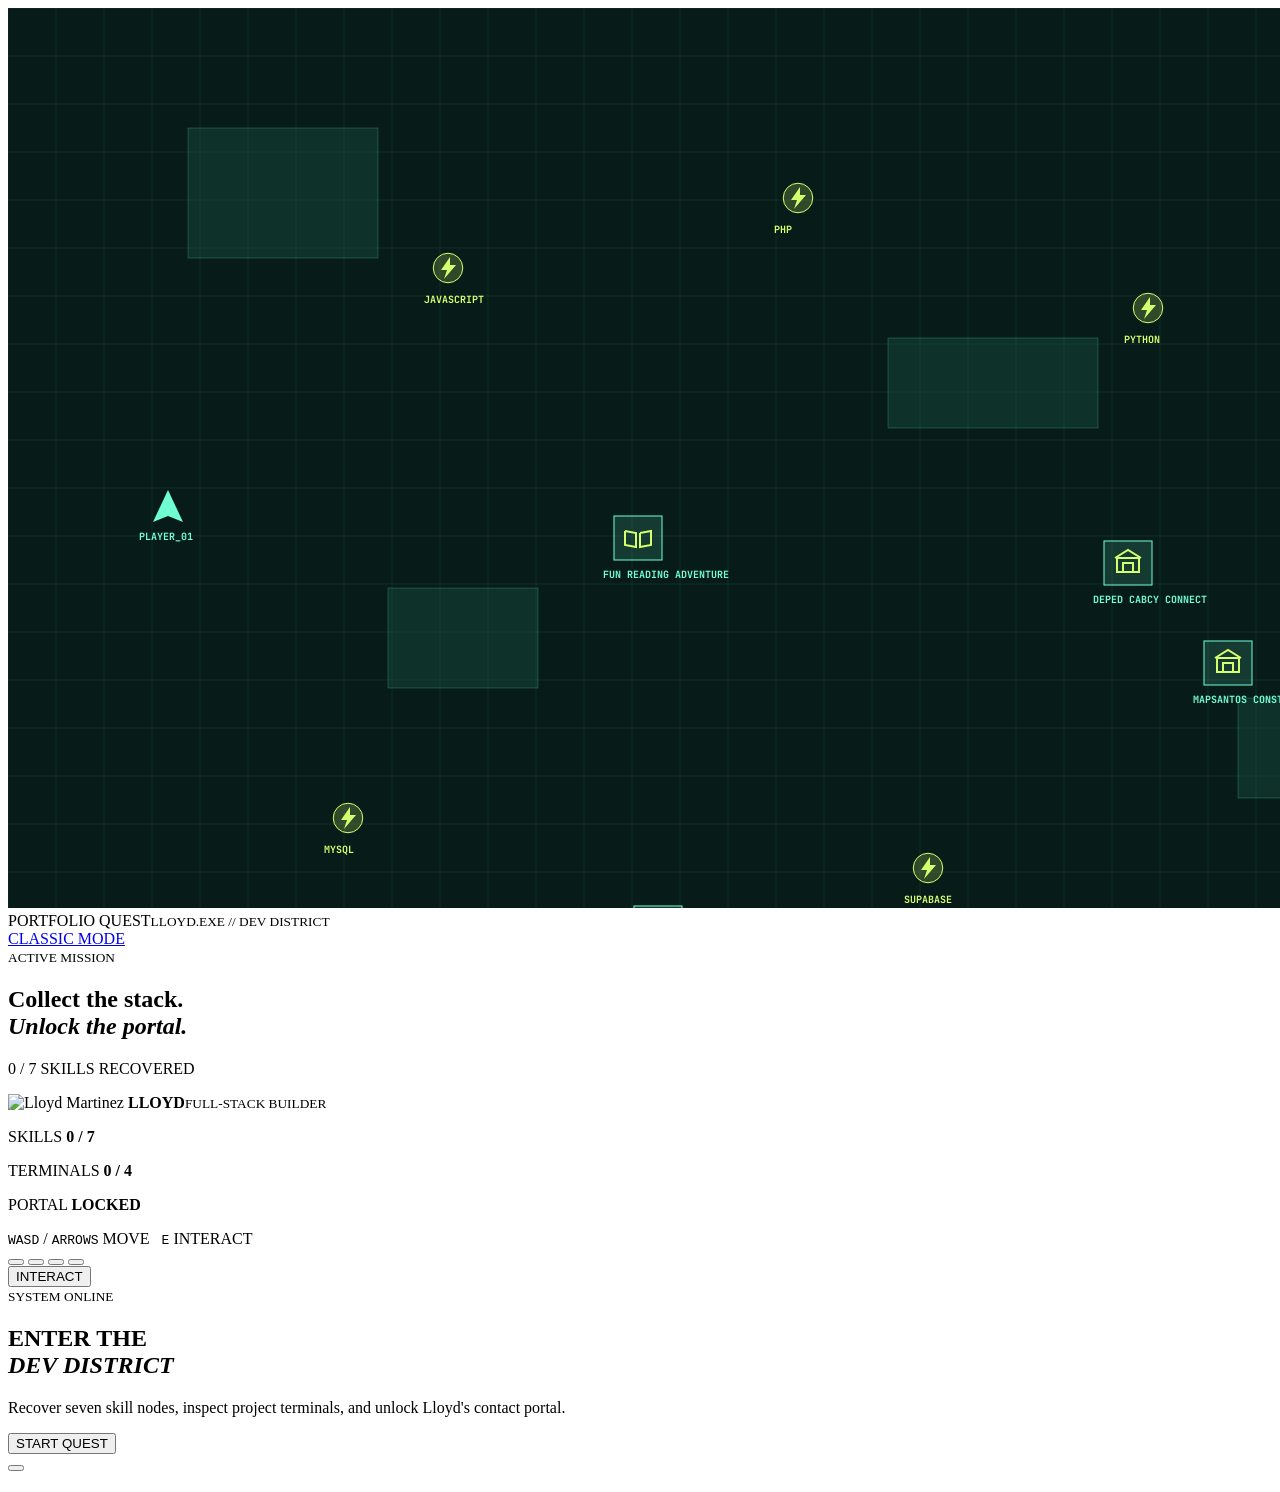
==== game.html @ 9c816c5e "updated Portfolio" ====
<!doctype html>
<html lang="en">
  <head>
    <meta charset="UTF-8" />
    <meta name="viewport" content="width=device-width, initial-scale=1.0" />
    <title>Lloyd Martinez - Full-stack Developer</title>
    <link rel="icon" type="image/x-icon" href="me.webp" />
    <link rel="preconnect" href="https://fonts.googleapis.com" />
    <link
      href="https://fonts.googleapis.com/css2?family=Rajdhani:wght@600;700&family=Outfit:wght@400;500&family=JetBrains+Mono:wght@500;700&display=swap"
      rel="stylesheet"
    />
    <link rel="stylesheet" href="assets/fonts/fontawesome-all.min.css" />
    <link rel="stylesheet" href="assets/game.css" />
  </head>
  <body>
    <main class="game-shell">
      <canvas id="game-canvas" aria-label="Portfolio Quest game world"></canvas>
      <header class="top-hud">
        <div class="brand">
          <b><i class="fas fa-code" aria-hidden="true"></i></b
          ><span>PORTFOLIO QUEST<small>LLOYD.EXE // DEV DISTRICT</small></span>
        </div>
        <a href="index.html"
          ><i class="fas fa-arrow-left" aria-hidden="true"></i> CLASSIC MODE</a
        >
      </header>
      <section class="mission">
        <small
          ><i class="fas fa-crosshairs" aria-hidden="true"></i> ACTIVE
          MISSION</small
        >
        <h1>Collect the stack.<br /><em>Unlock the portal.</em></h1>
        <div class="track"><i id="progress-fill"></i></div>
        <p id="progress-text">0 / 7 SKILLS RECOVERED</p>
      </section>
      <aside class="profile">
        <img src="me.webp" alt="Lloyd Martinez" />
        <strong>LLOYD</strong><small>FULL-STACK BUILDER</small>
        <p>
          <span><i class="fas fa-bolt" aria-hidden="true"></i> SKILLS</span>
          <b id="skill-count">0 / 7</b>
        </p>
        <p>
          <span
            ><i class="fas fa-laptop-code" aria-hidden="true"></i>
            TERMINALS</span
          >
          <b id="terminal-count">0 / 4</b>
        </p>
        <p>
          <span
            ><i class="fas fa-lock" id="portal-icon" aria-hidden="true"></i>
            PORTAL</span
          >
          <b id="portal-status">LOCKED</b>
        </p>
      </aside>
      <div class="controls">
        <i class="fas fa-gamepad" aria-hidden="true"></i> <kbd>WASD</kbd> /
        <kbd>ARROWS</kbd> MOVE &nbsp; <kbd>E</kbd> INTERACT
      </div>
      <div class="prompt" id="prompt" aria-live="polite"></div>
      <section class="touch-controls" aria-label="Touch game controls">
        <div class="dpad">
          <button
            class="touch-button dpad-up"
            type="button"
            data-key="arrowup"
            aria-label="Move up"
          >
            <i class="fas fa-chevron-up" aria-hidden="true"></i>
          </button>
          <button
            class="touch-button dpad-left"
            type="button"
            data-key="arrowleft"
            aria-label="Move left"
          >
            <i class="fas fa-chevron-left" aria-hidden="true"></i>
          </button>
          <button
            class="touch-button dpad-down"
            type="button"
            data-key="arrowdown"
            aria-label="Move down"
          >
            <i class="fas fa-chevron-down" aria-hidden="true"></i>
          </button>
          <button
            class="touch-button dpad-right"
            type="button"
            data-key="arrowright"
            aria-label="Move right"
          >
            <i class="fas fa-chevron-right" aria-hidden="true"></i>
          </button>
        </div>
        <button
          class="touch-button interact-button"
          id="touch-interact"
          type="button"
          aria-label="Interact"
        >
          <i class="fas fa-hand-pointer" aria-hidden="true"></i
          ><span>INTERACT</span>
        </button>
      </section>
      <section class="overlay" id="start-screen">
        <article>
          <small
            ><i class="fas fa-power-off" aria-hidden="true"></i> SYSTEM
            ONLINE</small
          >
          <h2>ENTER THE<br /><em>DEV DISTRICT</em></h2>
          <p>
            Recover seven skill nodes, inspect project terminals, and unlock
            Lloyd's contact portal.
          </p>
          <button id="start-button">
            START QUEST <i class="fas fa-arrow-right" aria-hidden="true"></i>
          </button>
        </article>
      </section>
      <section class="overlay hidden" id="dialog">
        <article>
          <button class="close" id="dialog-close" aria-label="Close dialog">
            <i class="fas fa-times" aria-hidden="true"></i>
          </button>
          <small id="dialog-label"></small>
          <h2 id="dialog-title"></h2>
          <p id="dialog-copy"></p>
          <div class="tags" id="dialog-tags"></div>
          <div class="actions" id="dialog-actions"></div>
        </article>
      </section>
    </main>
    <script src="assets/game.js"></script>
  </body>
</html>
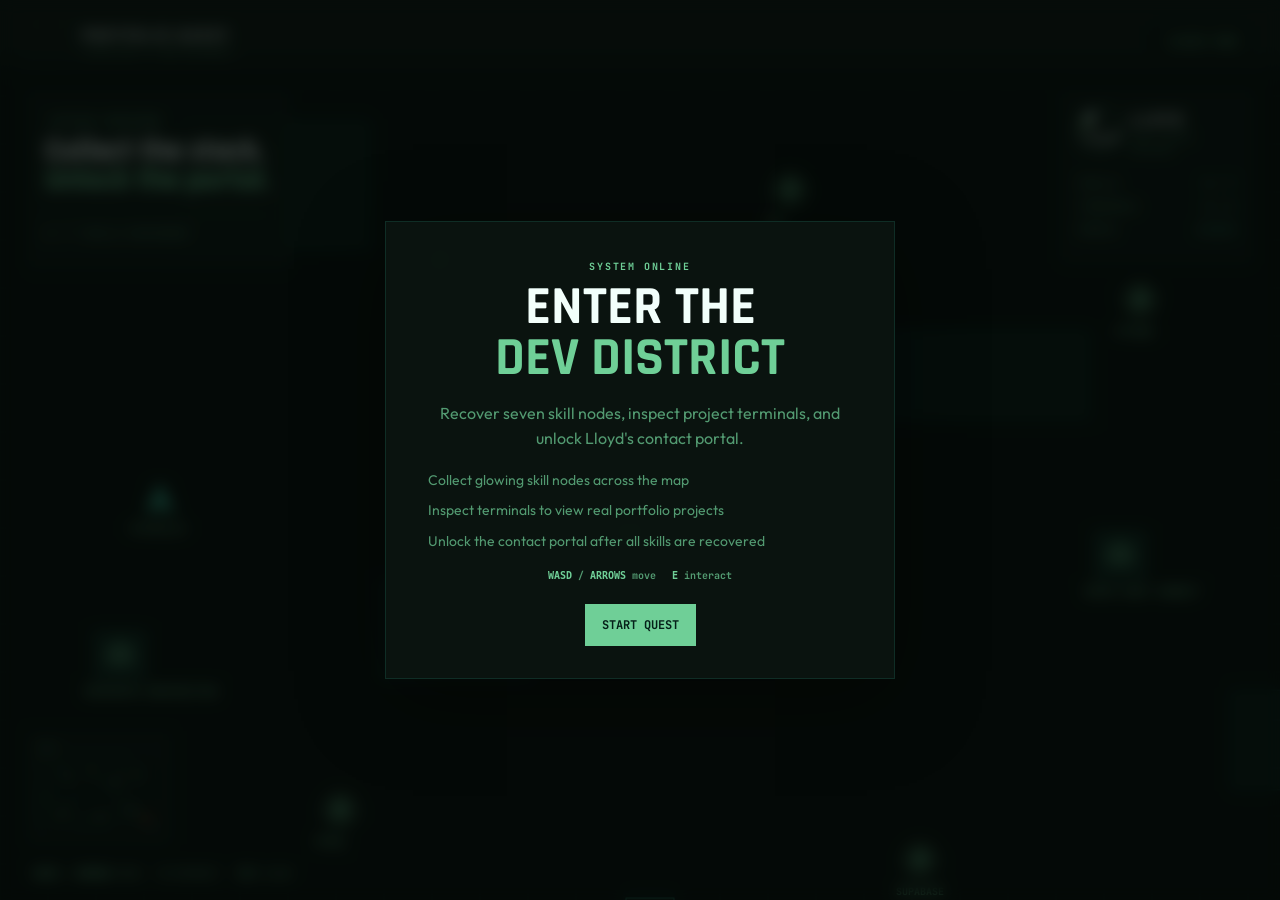
==== commit b30810f2: "Final updates" ====
--- a/game.html
+++ b/game.html
@@ -2,8 +2,13 @@
 <html lang="en">
   <head>
     <meta charset="UTF-8" />
-    <meta name="viewport" content="width=device-width, initial-scale=1.0" />
-    <title>Lloyd Martinez - Full-stack Developer</title>
+    <meta name="viewport" content="width=device-width, initial-scale=1.0, viewport-fit=cover" />
+    <title>Portfolio Quest | Lloyd Martinez</title>
+    <meta
+      name="description"
+      content="Explore the Dev District — collect skill nodes, inspect project terminals, and unlock Lloyd Martinez's contact portal."
+    />
+    <meta name="theme-color" content="#050a08" />
     <link rel="icon" type="image/x-icon" href="me.webp" />
     <link rel="preconnect" href="https://fonts.googleapis.com" />
     <link
@@ -14,53 +19,84 @@
     <link rel="stylesheet" href="assets/game.css" />
   </head>
   <body>
-    <main class="game-shell">
-      <canvas id="game-canvas" aria-label="Portfolio Quest game world"></canvas>
+    <noscript>
+      <p class="noscript">
+        Portfolio Quest requires JavaScript. Enable it to explore the Dev District,
+        or <a href="index.html">view the classic portfolio</a>.
+      </p>
+    </noscript>
+
+    <main class="game-shell" role="application" aria-label="Portfolio Quest game">
+      <canvas id="game-canvas" tabindex="-1" aria-label="Portfolio Quest game world"></canvas>
+
       <header class="top-hud">
         <div class="brand">
-          <b><i class="fas fa-code" aria-hidden="true"></i></b
-          ><span>PORTFOLIO QUEST<small>LLOYD.EXE // DEV DISTRICT</small></span>
+          <b><i class="fas fa-code" aria-hidden="true"></i></b>
+          <span>
+            PORTFOLIO QUEST
+            <small>LLOYD.EXE // DEV DISTRICT</small>
+          </span>
         </div>
-        <a href="index.html"
-          ><i class="fas fa-arrow-left" aria-hidden="true"></i> CLASSIC MODE</a
-        >
+        <a href="index.html" class="classic-link">
+          <i class="fas fa-arrow-left" aria-hidden="true"></i> CLASSIC MODE
+        </a>
       </header>
-      <section class="mission">
-        <small
-          ><i class="fas fa-crosshairs" aria-hidden="true"></i> ACTIVE
-          MISSION</small
-        >
-        <h1>Collect the stack.<br /><em>Unlock the portal.</em></h1>
-        <div class="track"><i id="progress-fill"></i></div>
+
+      <section class="mission" aria-labelledby="mission-heading">
+        <small>
+          <i class="fas fa-crosshairs" aria-hidden="true"></i> ACTIVE MISSION
+        </small>
+        <h1 id="mission-heading">
+          Collect the stack.<br /><em>Unlock the portal.</em>
+        </h1>
+        <div class="track" role="progressbar" aria-valuemin="0" aria-valuemax="7" aria-valuenow="0" id="skill-progress">
+          <i id="progress-fill"></i>
+        </div>
         <p id="progress-text">0 / 7 SKILLS RECOVERED</p>
       </section>
-      <aside class="profile">
-        <img src="me.webp" alt="Lloyd Martinez" />
-        <strong>LLOYD</strong><small>FULL-STACK BUILDER</small>
+
+      <aside class="profile" aria-label="Player status">
+        <img src="me.webp" alt="Lloyd Martinez" width="42" height="42" />
+        <strong>LLOYD</strong>
+        <small>FULL-STACK BUILDER</small>
         <p>
           <span><i class="fas fa-bolt" aria-hidden="true"></i> SKILLS</span>
           <b id="skill-count">0 / 7</b>
         </p>
         <p>
-          <span
-            ><i class="fas fa-laptop-code" aria-hidden="true"></i>
-            TERMINALS</span
-          >
-          <b id="terminal-count">0 / 4</b>
+          <span>
+            <i class="fas fa-laptop-code" aria-hidden="true"></i> TERMINALS
+          </span>
+          <b id="terminal-count">0 / 5</b>
         </p>
         <p>
-          <span
-            ><i class="fas fa-lock" id="portal-icon" aria-hidden="true"></i>
-            PORTAL</span
-          >
+          <span>
+            <i class="fas fa-lock" id="portal-icon" aria-hidden="true"></i>
+            PORTAL
+          </span>
           <b id="portal-status">LOCKED</b>
         </p>
       </aside>
-      <div class="controls">
-        <i class="fas fa-gamepad" aria-hidden="true"></i> <kbd>WASD</kbd> /
-        <kbd>ARROWS</kbd> MOVE &nbsp; <kbd>E</kbd> INTERACT
+
+      <div class="minimap-wrap" aria-hidden="true">
+        <small>MAP</small>
+        <canvas id="minimap" width="120" height="74"></canvas>
       </div>
-      <div class="prompt" id="prompt" aria-live="polite"></div>
+
+      <div class="controls" aria-label="Keyboard controls">
+        <i class="fas fa-gamepad" aria-hidden="true"></i>
+        <kbd>WASD</kbd> / <kbd>ARROWS</kbd> MOVE &nbsp;
+        <kbd>E</kbd> INTERACT &nbsp;
+        <kbd>ESC</kbd> CLOSE
+      </div>
+
+      <div class="prompt" id="prompt" role="status" aria-live="polite"></div>
+
+      <div class="skill-toast" id="skill-toast" role="status" aria-live="assertive" aria-atomic="true">
+        <i class="fas fa-bolt" aria-hidden="true"></i>
+        <span id="skill-toast-text">SKILL RECOVERED</span>
+      </div>
+
       <section class="touch-controls" aria-label="Touch game controls">
         <div class="dpad">
           <button
@@ -102,29 +138,55 @@
           type="button"
           aria-label="Interact"
         >
-          <i class="fas fa-hand-pointer" aria-hidden="true"></i
-          ><span>INTERACT</span>
+          <i class="fas fa-hand-pointer" aria-hidden="true"></i>
+          <span>INTERACT</span>
         </button>
       </section>
-      <section class="overlay" id="start-screen">
+
+      <section class="overlay" id="start-screen" aria-labelledby="start-heading">
         <article>
-          <small
-            ><i class="fas fa-power-off" aria-hidden="true"></i> SYSTEM
-            ONLINE</small
-          >
-          <h2>ENTER THE<br /><em>DEV DISTRICT</em></h2>
+          <small>
+            <i class="fas fa-power-off" aria-hidden="true"></i> SYSTEM ONLINE
+          </small>
+          <h2 id="start-heading">ENTER THE<br /><em>DEV DISTRICT</em></h2>
           <p>
             Recover seven skill nodes, inspect project terminals, and unlock
             Lloyd's contact portal.
           </p>
-          <button id="start-button">
+          <ul class="quest-brief">
+            <li>
+              <i class="fas fa-bolt" aria-hidden="true"></i>
+              Collect glowing skill nodes across the map
+            </li>
+            <li>
+              <i class="fas fa-laptop-code" aria-hidden="true"></i>
+              Inspect terminals to view real portfolio projects
+            </li>
+            <li>
+              <i class="fas fa-lock-open" aria-hidden="true"></i>
+              Unlock the contact portal after all skills are recovered
+            </li>
+          </ul>
+          <div class="start-controls">
+            <span><kbd>WASD</kbd> / <kbd>ARROWS</kbd> move</span>
+            <span><kbd>E</kbd> interact</span>
+          </div>
+          <button id="start-button" type="button">
             START QUEST <i class="fas fa-arrow-right" aria-hidden="true"></i>
           </button>
         </article>
       </section>
-      <section class="overlay hidden" id="dialog">
+
+      <section
+        class="overlay hidden"
+        id="dialog"
+        role="dialog"
+        aria-modal="true"
+        aria-labelledby="dialog-title"
+        aria-describedby="dialog-copy"
+      >
         <article>
-          <button class="close" id="dialog-close" aria-label="Close dialog">
+          <button class="close" id="dialog-close" type="button" aria-label="Close dialog">
             <i class="fas fa-times" aria-hidden="true"></i>
           </button>
           <small id="dialog-label"></small>
@@ -135,6 +197,7 @@
         </article>
       </section>
     </main>
+
     <script src="assets/game.js"></script>
   </body>
 </html>
--- a/assets/game.css
+++ b/assets/game.css
@@ -0,0 +1,628 @@
+:root {
+  --mint: #6fcf97;      /* portfolio --accent */
+  --lime: #2fa084;      /* portfolio --secondary */
+  --ink: #050a08;       /* portfolio --text (inverted bg) */
+  --ink2: #0b1410;      /* slightly lighter dark panel */
+  --ink3: #0f1f19;      /* card/panel bg */
+  --line: rgba(31, 111, 95, 0.28);   /* portfolio --primary tinted */
+  --muted: rgba(111, 207, 151, 0.72); /* accent at low opacity */
+}
+
+* {
+  box-sizing: border-box;
+}
+
+html,
+body,
+.game-shell {
+  width: 100%;
+  height: 100%;
+  margin: 0;
+  overflow: hidden;
+}
+
+body {
+  background: var(--ink);
+  color: #f2fffb;
+  font-family: "Outfit", sans-serif;
+}
+
+canvas {
+  display: block;
+  width: 100%;
+  height: 100%;
+}
+
+.noscript {
+  position: fixed;
+  inset: 0;
+  z-index: 99;
+  display: grid;
+  place-items: center;
+  padding: 24px;
+  margin: 0;
+  background: var(--ink);
+  color: #f2fffb;
+  font: 500 16px "Outfit", sans-serif;
+  text-align: center;
+}
+
+.noscript a {
+  color: var(--mint);
+}
+
+.top-hud,
+.mission,
+.profile,
+.controls,
+.prompt,
+.touch-controls,
+.minimap-wrap,
+.skill-toast {
+  position: absolute;
+  z-index: 3;
+}
+
+.top-hud {
+  top: 0;
+  left: 0;
+  right: 0;
+  display: flex;
+  justify-content: space-between;
+  align-items: center;
+  padding: 20px 28px;
+  background: linear-gradient(var(--ink2) 60%, transparent);
+}
+
+.brand {
+  display: flex;
+  gap: 12px;
+  align-items: center;
+  font: 700 16px "Rajdhani";
+  letter-spacing: .14em;
+}
+
+.brand b {
+  display: grid;
+  width: 42px;
+  height: 42px;
+  place-items: center;
+  border: 1px solid var(--line);
+  color: var(--mint);
+  font: 700 14px "JetBrains Mono";
+}
+
+.brand small,
+.profile small {
+  display: block;
+  color: var(--muted);
+  font: 500 9px "JetBrains Mono";
+  letter-spacing: .12em;
+}
+
+.top-hud a,
+.actions a,
+.actions button {
+  padding: 9px 12px;
+  border: 1px solid var(--line);
+  color: var(--mint);
+  background: rgba(5, 10, 8, 0.7);
+  text-decoration: none;
+  font: 700 10px "JetBrains Mono";
+}
+
+.top-hud a i,
+.controls i,
+.mission small i {
+  margin-right: 6px;
+}
+
+.mission,
+.profile {
+  top: 92px;
+  padding: 16px;
+  border: 1px solid var(--line);
+  background: rgba(11, 20, 16, 0.88);
+  backdrop-filter: blur(10px);
+}
+
+.mission {
+  left: 28px;
+  width: 260px;
+}
+
+.mission small,
+.overlay small {
+  color: var(--mint);
+  font: 700 10px "JetBrains Mono";
+  letter-spacing: .18em;
+}
+
+h1,
+h2 {
+  margin: 8px 0;
+  font-family: "Rajdhani";
+  line-height: .95;
+}
+
+h1 {
+  font-size: 31px;
+}
+
+h2 {
+  font-size: 54px;
+}
+
+em {
+  color: var(--mint);
+  font-style: normal;
+}
+
+.track {
+  height: 4px;
+  margin-top: 17px;
+  background: rgba(31, 111, 95, 0.12);
+}
+
+.track i {
+  display: block;
+  width: 0;
+  height: 100%;
+  background: var(--mint);
+  transition: .25s;
+}
+
+.mission p,
+.profile p {
+  color: var(--muted);
+  font: 700 10px "JetBrains Mono";
+  letter-spacing: .05em;
+}
+
+.profile p i {
+  width: 15px;
+  color: var(--mint);
+  text-align: center;
+}
+
+.profile {
+  right: 28px;
+  width: 190px;
+}
+
+.profile img {
+  width: 42px;
+  height: 42px;
+  border: 1px solid var(--mint);
+  border-radius: 50%;
+  object-fit: cover;
+  float: left;
+  margin-right: 10px;
+}
+
+.profile strong {
+  display: block;
+  font: 700 17px "Rajdhani";
+  letter-spacing: .12em;
+}
+
+.profile p:first-of-type {
+  clear: both;
+  padding-top: 12px;
+}
+
+.profile p {
+  display: flex;
+  justify-content: space-between;
+}
+
+.profile b {
+  color: var(--lime);
+}
+
+.controls {
+  bottom: 20px;
+  left: 28px;
+  color: var(--muted);
+  font: 700 10px "JetBrains Mono";
+}
+
+.controls kbd {
+  color: var(--mint);
+}
+
+.prompt {
+  left: 50%;
+  bottom: 45px;
+  transform: translateX(-50%);
+  padding: 10px 14px;
+  border: 1px solid var(--mint);
+  background: rgba(5, 10, 8, 0.94);
+  opacity: 0;
+  color: white;
+  font: 700 11px "JetBrains Mono";
+  transition: .2s;
+}
+
+.prompt.show {
+  opacity: 1;
+}
+
+.minimap-wrap {
+  left: 28px;
+  bottom: 56px;
+  padding: 8px 10px 10px;
+  border: 1px solid var(--line);
+  background: rgba(11, 20, 16, 0.88);
+  backdrop-filter: blur(10px);
+}
+
+.minimap-wrap small {
+  display: block;
+  margin-bottom: 6px;
+  color: var(--muted);
+  font: 700 8px "JetBrains Mono";
+  letter-spacing: .14em;
+}
+
+#minimap {
+  display: block;
+  width: 120px;
+  height: 74px;
+  border: 1px solid rgba(31, 111, 95, 0.18);
+}
+
+.skill-toast {
+  top: 50%;
+  left: 50%;
+  display: flex;
+  align-items: center;
+  gap: 10px;
+  padding: 12px 18px;
+  border: 1px solid var(--mint);
+  background: rgba(5, 10, 8, 0.94);
+  color: var(--mint);
+  font: 700 11px "JetBrains Mono";
+  letter-spacing: .08em;
+  transform: translate(-50%, -50%) scale(0.92);
+  opacity: 0;
+  pointer-events: none;
+  transition: opacity .2s, transform .2s;
+}
+
+.skill-toast.show {
+  opacity: 1;
+  transform: translate(-50%, -50%) scale(1);
+}
+
+.skill-toast i {
+  font-size: 14px;
+}
+
+.quest-brief {
+  margin: 18px 0 0;
+  padding: 0;
+  list-style: none;
+  text-align: left;
+}
+
+.quest-brief li {
+  display: flex;
+  align-items: flex-start;
+  gap: 10px;
+  margin-bottom: 10px;
+  color: var(--muted);
+  font-size: 14px;
+  line-height: 1.45;
+}
+
+.quest-brief i {
+  margin-top: 3px;
+  color: var(--mint);
+  font-size: 12px;
+}
+
+.start-controls {
+  display: flex;
+  flex-wrap: wrap;
+  justify-content: center;
+  gap: 10px 16px;
+  margin: 18px 0 22px;
+  color: var(--muted);
+  font: 700 10px "JetBrains Mono";
+}
+
+.start-controls kbd {
+  color: var(--mint);
+}
+
+.overlay#start-screen article > button:not(.close):hover,
+.overlay#start-screen article > button:not(.close):focus-visible,
+.actions a:hover,
+.actions button:hover,
+.top-hud a:hover,
+.close:hover,
+.close:focus-visible {
+  filter: brightness(1.08);
+}
+
+.top-hud a:focus-visible,
+.touch-button:focus-visible,
+.overlay button:focus-visible,
+.actions a:focus-visible,
+.actions button:focus-visible {
+  outline: 2px solid var(--mint);
+  outline-offset: 2px;
+}
+
+.overlay {
+  position: absolute;
+  inset: 0;
+  z-index: 8;
+  display: grid;
+  place-items: center;
+  background: rgba(5, 10, 8, 0.73);
+  backdrop-filter: blur(8px);
+}
+
+.overlay.hidden {
+  display: none;
+}
+
+.overlay article {
+  position: relative;
+  width: min(92vw, 510px);
+  padding: 32px;
+  border: 1px solid var(--line);
+  background: rgba(11, 20, 16, 0.96);
+  box-shadow: 0 20px 80px #0006;
+}
+
+.overlay#start-screen article {
+  text-align: center;
+}
+
+.overlay p {
+  color: var(--muted);
+  line-height: 1.6;
+}
+
+.overlay button {
+  cursor: pointer;
+}
+
+.overlay article>button:not(.close) {
+  padding: 12px 16px;
+  border: 1px solid var(--mint);
+  background: var(--mint);
+  color: #052019;
+  font: 700 12px "JetBrains Mono";
+}
+
+.close {
+  position: absolute;
+  top: 10px;
+  right: 13px;
+  border: 0;
+  background: transparent;
+  color: var(--muted);
+  font-size: 20px;
+}
+
+.tags,
+.actions {
+  display: flex;
+  flex-wrap: wrap;
+  gap: 7px;
+  margin-top: 16px;
+}
+
+.tags span {
+  padding: 5px 7px;
+  border: 1px solid var(--line);
+  color: var(--mint);
+  font: 700 10px "JetBrains Mono";
+}
+
+.touch-controls {
+  display: none;
+}
+
+@media(max-width:650px) {
+  .top-hud {
+    padding: 10px 12px
+  }
+
+  .top-hud a {
+    display: none
+  }
+
+  .brand {
+    gap: 8px;
+    font-size: 14px
+  }
+
+  .brand b {
+    width: 36px;
+    height: 36px
+  }
+
+  .brand small {
+    font-size: 7px
+  }
+
+  .mission {
+    top: 60px;
+    left: 10px;
+    width: 188px;
+    padding: 10px
+  }
+
+  .mission h1 {
+    font-size: 21px
+  }
+
+  .mission small {
+    font-size: 8px
+  }
+
+  .mission p {
+    margin-bottom: 0;
+    font-size: 8px
+  }
+
+  .profile {
+    top: 60px;
+    right: 10px;
+    width: 111px;
+    padding: 8px
+  }
+
+  .profile img,
+  .profile strong,
+  .profile small {
+    display: none
+  }
+
+  .profile p:first-of-type {
+    padding-top: 0
+  }
+
+  .profile p {
+    margin: 4px 0;
+    font-size: 7px
+  }
+
+  .profile p i {
+    width: 12px
+  }
+
+  .controls,
+  .minimap-wrap {
+    display: none
+  }
+
+  .prompt {
+    bottom: 126px;
+    max-width: 92vw;
+    padding: 8px 10px;
+    white-space: nowrap;
+    font-size: 9px
+  }
+
+  .overlay article {
+    padding: 23px
+  }
+
+  .overlay p {
+    font-size: 14px
+  }
+
+  h2 {
+    font-size: 44px
+  }
+
+  .touch-controls {
+    right: max(12px, env(safe-area-inset-right));
+    bottom: max(12px, env(safe-area-inset-bottom));
+    left: max(12px, env(safe-area-inset-left));
+    display: flex;
+    align-items: end;
+    justify-content: space-between;
+    pointer-events: none
+  }
+
+  .dpad {
+    display: grid;
+    grid-template-columns: repeat(3, 44px);
+    grid-template-rows: repeat(2, 44px);
+    pointer-events: auto
+  }
+
+  .touch-button {
+    border: 1px solid var(--line);
+    background: rgba(5, 10, 8, 0.86);
+    color: var(--mint);
+    touch-action: none;
+    -webkit-tap-highlight-color: transparent
+  }
+
+  .touch-button:active,
+  .touch-button.active {
+    border-color: var(--lime);
+    background: rgba(31, 111, 95, 0.18);
+    color: var(--lime)
+  }
+
+  .dpad-up {
+    grid-column: 2
+  }
+
+  .dpad-left {
+    grid-column: 1;
+    grid-row: 2
+  }
+
+  .dpad-down {
+    grid-column: 2;
+    grid-row: 2
+  }
+
+  .dpad-right {
+    grid-column: 3;
+    grid-row: 2
+  }
+
+  .interact-button {
+    display: grid;
+    width: 72px;
+    height: 72px;
+    place-items: center;
+    border-radius: 50%;
+    pointer-events: auto;
+    font-size: 20px
+  }
+
+  .interact-button span {
+    display: block;
+    font: 700 7px "JetBrains Mono"
+  }
+}
+
+@media(max-height:520px) and (max-width:900px) {
+  .mission {
+    top: 56px;
+    width: 174px
+  }
+
+  .mission h1 {
+    font-size: 18px
+  }
+
+  .profile {
+    top: 56px
+  }
+
+  .prompt {
+    bottom: 90px
+  }
+
+  .dpad {
+    grid-template-columns: repeat(3, 36px);
+    grid-template-rows: repeat(2, 36px)
+  }
+
+  .interact-button {
+    width: 58px;
+    height: 58px;
+    font-size: 16px
+  }
+}
+
+@media (prefers-reduced-motion: reduce) {
+  .track i,
+  .prompt,
+  .skill-toast {
+    transition: none;
+  }
+}
